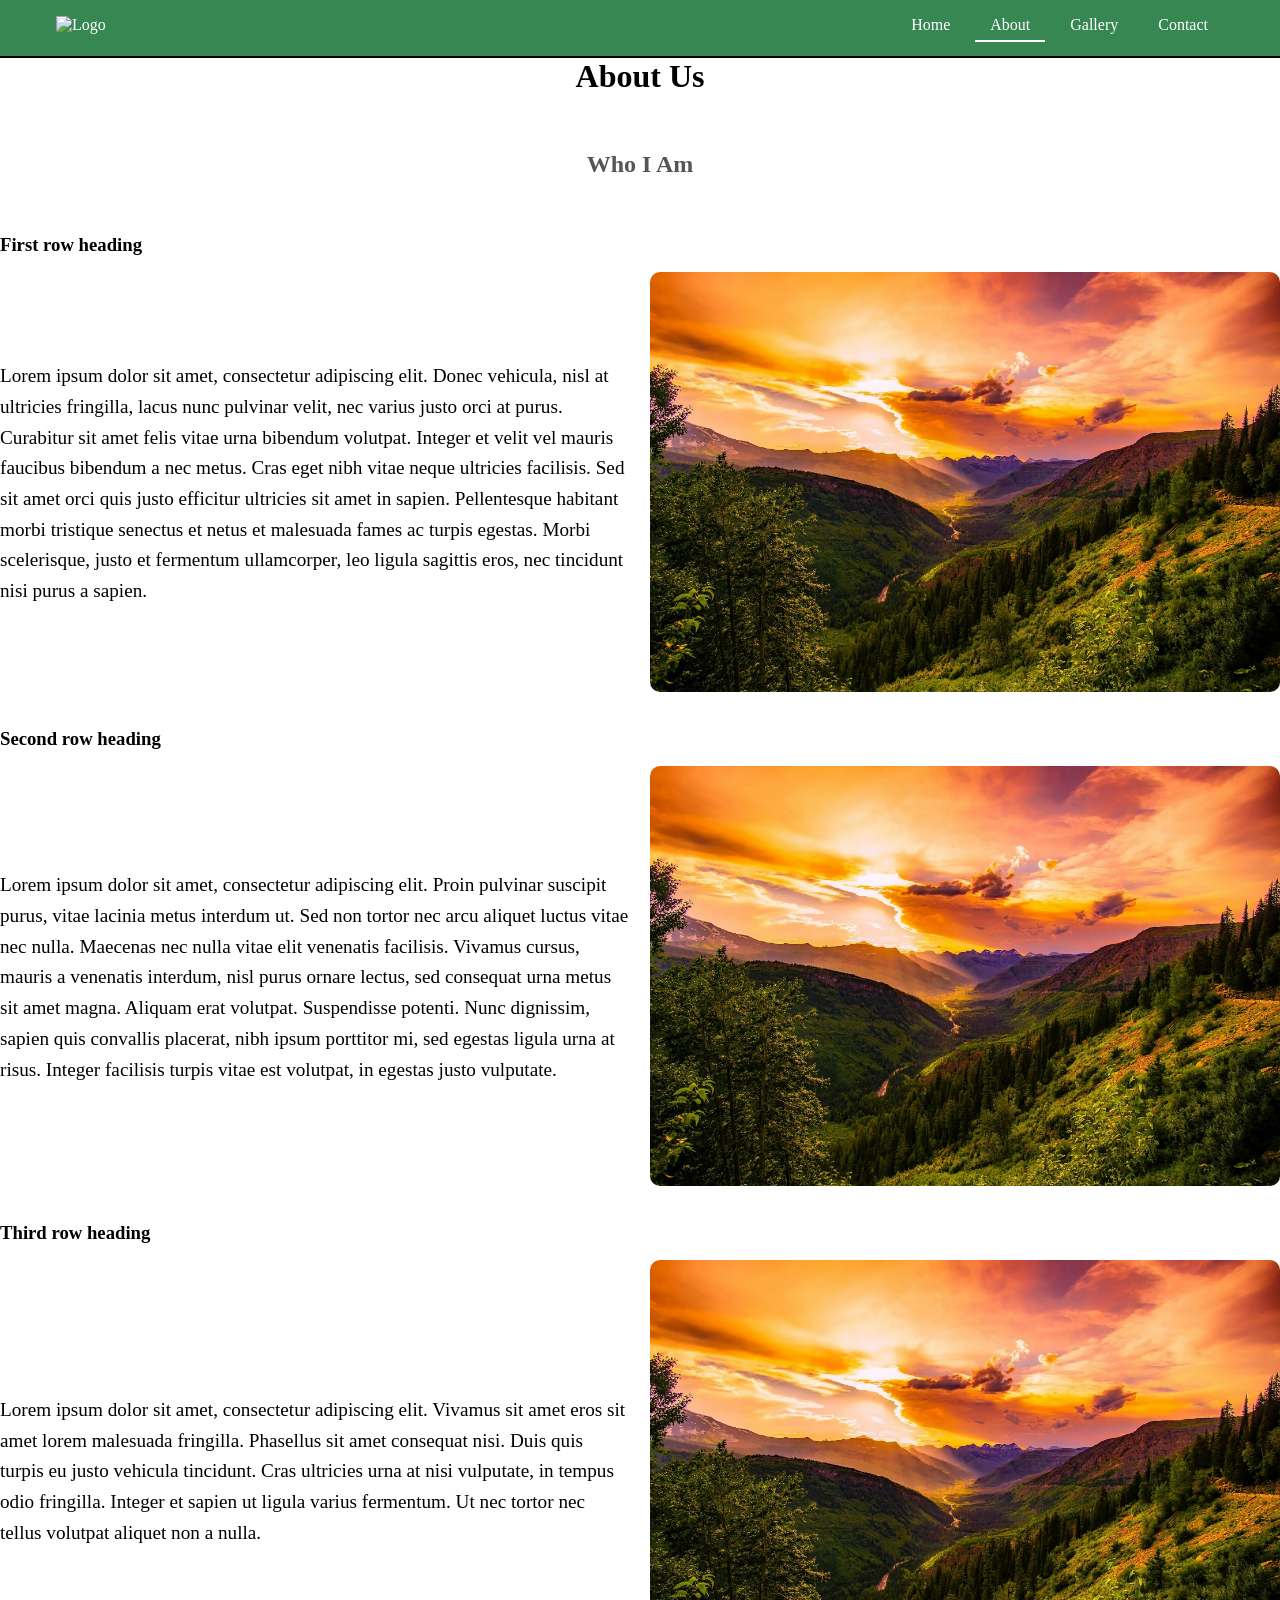
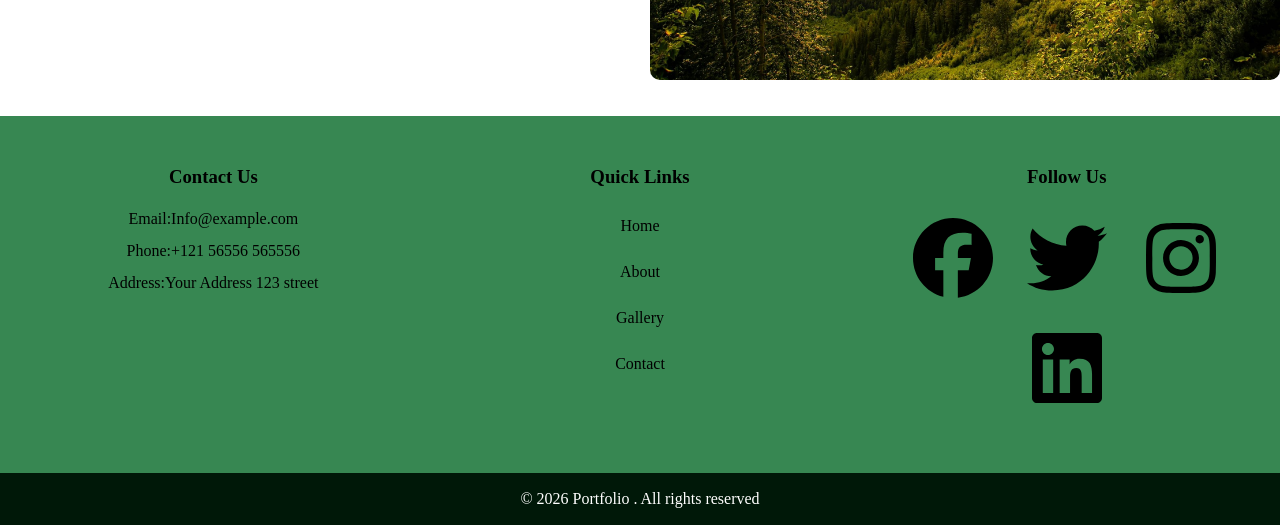
==== optomised-website/about.html @ ad442d19 "Add files via upload" ====
<!DOCTYPE html>
<html lang="en">
<head>
    <meta charset="UTF-8" />
    <meta name="description" content="The about page will help you to learn lots of information about me. Find out who I am, what skills I have, what my education is, the hobbies I do, and my experience with websites. ">
    <meta name="keywords" content="about, about us, information, portfolio, Who I Am, skills, education, hobbies, experience, edinburgh, scotland, website, web development">
    <meta name="author" content="Ben Wragg">
    <meta name="viewport" content="width=device-width, initial-scale=1.0">
    <title>About Us</title>
    <link rel="stylesheet" href="CSS/Style.css">
</head>
<body>
    
<!-- Start of NavBar -->

<button id="open-sidebar-button" onclick="openSidebar()">
  <svg xmlns="http://www.w3.org/2000/svg" height="40px" viewBox="0 -960 960 960" width="40px" fill="#c9c9c9"><path d="M165.13-254.62q-10.68 0-17.9-7.26-7.23-7.26-7.23-18t7.23-17.86q7.22-7.13 17.9-7.13h629.74q10.68 0 17.9 7.26 7.23 7.26 7.23 18t-7.23 17.87q-7.22 7.12-17.9 7.12H165.13Zm0-200.25q-10.68 0-17.9-7.27-7.23-7.26-7.23-17.99 0-10.74 7.23-17.87 7.22-7.13 17.9-7.13h629.74q10.68 0 17.9 7.27 7.23 7.26 7.23 17.99 0 10.74-7.23 17.87-7.22 7.13-17.9 7.13H165.13Zm0-200.26q-10.68 0-17.9-7.26-7.23-7.26-7.23-18t7.23-17.87q7.22-7.12 17.9-7.12h629.74q10.68 0 17.9 7.26 7.23 7.26 7.23 18t-7.23 17.86q-7.22 7.13-17.9 7.13H165.13Z"/></svg>
</button>

<nav id="navbar">
    <ul>
      <li>
        <button id="close-sidebar-button" onclick="closeSidebar()">
          <svg xmlns="http://www.w3.org/2000/svg" height="40px" viewBox="0 -960 960 960" width="40px" fill="#c9c9c9"><path d="m480-444.62-209.69 209.7q-7.23 7.23-17.5 7.42-10.27.19-17.89-7.42-7.61-7.62-7.61-17.7 0-10.07 7.61-17.69L444.62-480l-209.7-209.69q-7.23-7.23-7.42-17.5-.19-10.27 7.42-17.89 7.62-7.61 17.7-7.61 10.07 0 17.69 7.61L480-515.38l209.69-209.7q7.23-7.23 17.5-7.42 10.27-.19 17.89 7.42 7.61 7.62 7.61 17.7 0 10.07-7.61 17.69L515.38-480l209.7 209.69q7.23 7.23 7.42 17.5.19 10.27-7.42 17.89-7.62 7.61-17.7 7.61-10.07 0-17.69-7.61L480-444.62Z"/></svg>
        </button>
      </li>
      <li class="home-li"><a href="index.html"><img src="Images/logo.svg" alt="Logo"></a></li>        
      <li><a href="index.html">Home</a></li>
      <li><a class ="active-link" href="#">About</a></li>
      <li><a href="gallery.html">Gallery</a></li>
      <li><a href="contact.html">Contact</a></li>
      </ul>
    </div>
</nav>

<div id="overlay" onclick="closeSidebar()"></div>

<!-- End of Navbar -->






    <!-- About Content -->
    <main class="about-section">
        <div class="container">
            <div class="heading">
                <h1>About Us</h1>
            </div>
            <div class="sub-heading">
                <h2>Who I Am</h2>
            </div>
            <div class="about-content">
                <h3 class="row-heading">First row heading</h3>
                <div class="row">
                    <div class="text">
                        <p>Lorem ipsum dolor sit amet, consectetur adipiscing elit. Donec vehicula, nisl at ultricies fringilla, lacus nunc pulvinar velit, nec varius justo orci at purus. Curabitur sit amet felis vitae urna bibendum volutpat. Integer et velit vel mauris faucibus bibendum a nec metus. Cras eget nibh vitae neque ultricies facilisis. Sed sit amet orci quis justo efficitur ultricies sit amet in sapien. Pellentesque habitant morbi tristique senectus et netus et malesuada fames ac turpis egestas. Morbi scelerisque, justo et fermentum ullamcorper, leo ligula sagittis eros, nec tincidunt nisi purus a sapien.</p>
                    </div>
                    <div class="image">
                        <img src="Images/landscape-2.jpg" alt="About image">
                    </div>
                </div>
                <h3 class="row-heading">Second row heading</h3>
                <div class="row">
                    <div class="text">
                        <p>Lorem ipsum dolor sit amet, consectetur adipiscing elit. Proin pulvinar suscipit purus, vitae lacinia metus interdum ut. Sed non tortor nec arcu aliquet luctus vitae nec nulla. Maecenas nec nulla vitae elit venenatis facilisis. Vivamus cursus, mauris a venenatis interdum, nisl purus ornare lectus, sed consequat urna metus sit amet magna. Aliquam erat volutpat. Suspendisse potenti. Nunc dignissim, sapien quis convallis placerat, nibh ipsum porttitor mi, sed egestas ligula urna at risus. Integer facilisis turpis vitae est volutpat, in egestas justo vulputate.</p>
                    </div>
                    <div class="image">
                        <img src="Images/landscape-2.jpg" alt="About image">
                    </div>
                </div>
                <h3 class="row-heading">Third row heading</h3>
                <div class="row">
                    <div class="text">
                        <p>Lorem ipsum dolor sit amet, consectetur adipiscing elit. Vivamus sit amet eros sit amet lorem malesuada fringilla. Phasellus sit amet consequat nisi. Duis quis turpis eu justo vehicula tincidunt. Cras ultricies urna at nisi vulputate, in tempus odio fringilla. Integer et sapien ut ligula varius fermentum. Ut nec tortor nec tellus volutpat aliquet non a nulla.</p>
                    </div>
                    <div class="image">
                        <img src="Images/landscape-2.jpg" alt="About image">
                    </div>
                </div>
            </div>
        </div>
    </main>

<!-- Footer -->

<footer>
    <div class="container">
        <div class="footer-content">
            <h3>Contact Us</h3>
            <p>Email:Info@example.com</p>
            <p>Phone:+121 56556 565556</p>
            <p>Address:Your Address 123 street</p>
        </div>
        <div class="footer-content">
            <h3>Quick Links</h3>
                <ul class="list">
                <li><a href="index.html"><p>Home</p></a></li>
                <li><a href="about.html"><p>About</p></a></li>
                <li><a href="gallery.html"><p>Gallery</p></a></li>
                <li><a href="contact.html"><p>Contact</p></a></li>
                </ul>
        </div>
        <div class="footer-content">
            <h3>Follow Us</h3>
            <ul class="social-icons">
                <li><a href="https://en-gb.facebook.com/"><img src="Images/facebook.svg" alt="Facebook Icon"></img></a></li>
                <li><a href="https://x.com/?lang=en-gb"><img src="Images/twitter.svg" alt="Twitter Icon"></i></a></li>
                <li><a href="https://www.instagram.com/"><img src="Images/instagram.svg" alt="Instagram Icon"></img></a></li>
                <li><a href="https://www.linkedin.com/feed/"><img src="Images/linkedin.svg" alt="LinkedIn Icon"></i></a></li>
            </ul>
            </div>
    </div>
    <div class="bottom-bar">
        <p>&copy; 2026 Portfolio . All rights reserved</p>
    </div>
</footer>

<!-- End of Footer -->

<!--JavaScript-->
    <script src="navbar.js" defer></script>

</body>
</html>
---- optomised-website/CSS/Style.css ----
*{
    margin: 0;
    padding: 0;
    box-sizing: border-box;
}

/* Navbar CSS */
nav {
    background-color: #378752;
    border-bottom: 2px solid black;
    padding: 1em;
    text-align: right;
    color: white;
}

nav ul {
    list-style: none;
    display: flex;
    align-items: center;
    padding-right: 1em;
}

nav .home-li {
    margin-right: auto;
}

nav img {
    width: 75px;
    height: auto;
}

#navbar li{
    width: auto;
    text-align: center;
    list-style-type:none;
    padding-right: 2.5em;
    position: relative;
    color: white;
}
#navbar li a{
    position: relative;
    display: inline-block;
    padding-bottom: 6px;
    color: white;
    text-decoration: none;
}

#navbar li a::after{
    content: '';
    position: absolute;
    left: 50%;
    top: 100%;
    transform: translateX(-50%);
    width: 0;
    height: 2px;
    background: #ffffff;
    transition: width .25s;
}

#navbar li a:hover::after,
#navbar li a.active-link::after{
    width: 70px;
}



#open-sidebar-button{
    display: none;
    background: none;
    border: none;
    padding: 1em;
    margin-left: auto;
    cursor: pointer;
}

#close-sidebar-button{
    display: none;
    background: none;
    border: none;
    padding: 1em;
    cursor: pointer;
}

#overlay{
    background: rgba(0, 0, 0, 0.5);
    position: fixed;
    inset: 0;
    z-index: 9;
    display: none;
}



/* End of NavBar */

/* Start of About */
.about-section .container {
    display: flex;
    align-items: center;
    gap: 40px;
    flex-wrap: wrap;
    margin: auto;

}

.about-section .heading,
.about-section .sub-heading {
    width: 100%;
    text-align: center;
    margin-bottom: 1rem;
}
.about-section .sub-heading h2 {
    font-size: 1.5rem;
    color: #555;
}

.about-content .row-heading {
    width: 100%;
    text-align: left;
    margin-bottom: 1rem;
}

.about-section .about-content .row {
    display: grid;
    grid-template-columns: 1fr 1fr;
    align-items: center;
    gap: 20px;
    margin-bottom: 2rem;
}
.about-section .about-content .row .text p {
    font-size: 1.2rem;
    line-height: 1.6;
    margin: 0;
}
.about-section .about-content .row .image {
    text-align: center;
}
.about-section .about-content .row .image img {
    max-width: 100%;
    height: auto;
    border-radius: 10px;
}


/* Start of Gallery */

.gallery-page .container {
    max-width: 1100px;
    padding: 40px 20px;
    margin: auto;
}

.gallery-page .header {
    display: flex;
    justify-content: center;
    align-items: center;
    padding-top: 40px;
}

.gallery-page .sub-header {
    display: flex;
    justify-content: center;
    align-items: center;
    padding: 20px;
    padding-top: 20px;
    padding-bottom: 50px;
}

.gallery-page .heading {
    width: 100%;
    text-align: left;
    margin-bottom: 1rem;
}

.gallery-page .gallery-row {
    width: 100%;
    display: flex;
    flex-wrap: wrap;
    gap: 20px;
    margin-bottom: 20px;

}

.gallery-page .gallery-row img {
    flex: 20%;
    width: 300px;
    height: auto;
    border-radius: 10px;
}



/* End of Gallery */

/* Footer */

    footer{
        background: #378752;
        padding-top: 50px;
    }
    footer .container{
        width: 100%;
        margin: auto;
        display: flex;
        justify-content: center;
    }
    .footer-content{
        width:100%;
    }

    h3{
        margin-bottom: 15px;
        text-align: center;
    }
    .footer-content h3{
        color: #000;
    }
    .footer-content p{
        margin: auto;
        padding: 7px;
        text-align: center;
        color: #000;
    }
    .footer-content ul{
        text-align: center;
    }
    .list{
        padding: 0;
        color: #378752;
    }
    .list li{
        width: auto;
        text-align: center;
        list-style-type:none;
        padding: 7px;
        position: relative;
    }
    .list li::before{
        content: '';
        position: absolute;
        transform: translate(-50%,-50%);
        left: 50%;
        top: 100%;
        width: 0;
        height: 2px;
        background: #001808;
        transition-duration: .5s;
    }
    .list li:hover::before{
        width: 70px;
    }
    .social-icons{
        text-align: center;
        padding: 0;
    }
    .social-icons li{
        display: inline-block;
        text-align: center;
        padding: 5px;
    }
    .social-icons i{
        color: white;
        font-size: 25px;
    }
    .social-icons img {
        width: 100px;
        height: 100px;
        display: inline-block;
        vertical-align: middle;
        filter: none;
        text-align: center;

    }
    a{
        text-decoration: none;
    }
    a:hover{
        color: #001808;
    }
    .social-icons i:hover{
        color: #001808;
    }
    .bottom-bar{
        background: #001808;
        text-align: center;
        padding: 10px 0;
        margin-top: 50px;
    }
    .bottom-bar p{
        color: white !important;
        margin: 0;
        padding: 7px;
    }

/* End of Footer */

/* start of home page */

.home-page {
    width: 100%;
    display: flex;
    flex-direction: column;
    align-items: center;
}

/* Hero Section */
.hero {
    text-align: center;
    padding: 60px 20px;
    color: Black;
    width: 100%;
}

.hero h1 {
    font-size: 3rem;
    margin-bottom: 15px;
}

.hero p {
    max-width: 700px;
    margin: 0 auto 30px auto;
}

.btn {
    display: inline-block;
    padding: 12px 25px;
    background: lightgray;
    color: #4a90e2;
    text-decoration: none;
    border-radius: 6px;
    font-weight: bold;
    transition: 0.3s;
}

.btn:hover {
    background: gray;
}

.hero-image img {
    margin-top: 40px;
    max-width: 100%;
    border-radius: 10px;
}

.home-page .container {
    max-width: 1100px;
    padding: 40px 20px;
    width: 100%;
    margin: auto;
    display: flex;
    justify-content: center;
}

.section-heading {
    width: 100%;
    text-align: left;
    padding-left: 40px;
}

.features {
    background: white;
    padding: 20px;
    border-radius: 10px;
    margin-bottom: 25px;
    display: flex;
    flex-direction: column;
    text-align: center;
    gap: 20px;
    box-shadow: 0 3px 10px rgba(0,0,0,0.1);
	margin: 20px;
}

.features img {
    width: 100%;
    border-radius: 10px;
    object-fit: cover;
}

/* End of home page /*

/* Strat of contact section */

section {
    margin: 0;
    padding: 0;
    box-sizing: border-box;
    display: flex;
    justify-content: center;
    align-items: flex-start;
}

.contactUs {
    position: relative;
    width: 100%;
    max-width: 1200px;
    padding: 40px;
    box-sizing: border-box;
    margin: 0 auto;
}

.contactUs .title {
    display: flex;
    justify-content: center;
    align-items: center;
}

.form {
    grid-area: form;
    border-radius: 20px;
}

.info {
    grid-area: info;
    border-radius: 20px;
}

.map {
    grid-area: map;
    border-radius: 20px;
}

.contact {
    padding: 40px;
    background: #fff;
    box-shadow: 0 5px 35px rgba(0,0,0,0.15);
}

.box {
    position: relative;
    display: grid;
    grid-template-columns: 2fr 1fr;
    grid-template-rows: 5fr 4fr;
    grid-template-areas:
    "form info"
    "form map";
    grid-gap: 20px;
    margin-top: 20px;
}

.contact h2 {
    margin-bottom: 10px;
    color: #378752;
    text-align: center;
}

/* form */

.formBox {
    position: relative;
    width: 100%;
}

.formBox .row50 {
    display: flex;
    gap: 20px;
}

.inputBox {
    display: flex;
    flex-direction: column;
    margin-bottom: 10px;
    width: 50%;
}

.formBox .row100 .inputBox {
    width: 100%;
}

.inputBox span {
    margin-top: 10px;
    margin-bottom: 5px;
}

.input-title {
    color: #378752;
}

.inputBox input {
    padding: 10px;
    outline: none;
    border: 3px solid #378752;
    border-radius: 20px;
}

.inputBox textarea {
    padding: 10px;
    outline: none;
    border-radius: 20px;
    border: 3px solid #378752;
    resize: none;
    min-height: 220px;
    margin-bottom: 10px;
}

.inputBox input[type="submit"] {
    border: 3px solid #196834;
    background-color: #378752;
    border-radius: 30px;
    padding: 15px 32px;
    text-align: center;
    text-decoration: none;
    display: inline-block;
    font-size: 16px;
    cursor: pointer;
    width: auto;
    list-style-type:none;
    position: relative;
    color: #000;
}

.inputBox ::placeholder {
    color: lightgray;
}

.error-msg {
    color: #ff4d4d;
    font-size: 0.8em;
    margin-top: 5px;
    font-weight: bold;
}

.inputBox input:invalid {
    border-color: #ff4d4d;
}

/* Info */

.info {
    background: #196834;
    color: #fff;
}

.info h2 {
    justify-content: center;
    align-items: center;
    color: #fff;
}

.info .infoBox div {
    display: flex;
    align-items: center;
    margin-bottom: 10px;
    
}

.info .infoBox div span {
    min-width: 40px;
    height: 40px;
    color: #fff;
    background: #378752;
    display: flex;
    justify-content: center;
    align-items: center;
    border-radius: 50%;
    margin-right: 15px;
}

.info .infoBox ion-icon {
    color: #fff;
}

.contact .info .infobox {
    color: #fff;
}

.info .infoBox div p {
    color: #fff;
}

.info .infoBox div a {
    color: #fff;
    text-decoration: none;
}

.sci {
    margin-top: 40px;
    display: flex;
        font-size: 2em;
}

.sci li {
    list-style: none;
    margin-right: 15px;
}

.sci li a {
    color: #fff;
    font-size: 2em;
    color: #ccc;
}

.sci li a:hover {
    color: #fff;
}

/* map */

.map {
    padding: 0;
}

.map iframe {
    width: 100%;
    height: 100%;
}

/* end of contact section */





/* Media Querys */

    /* NavBar */

    @media screen and (max-width: 768px) {

    #open-sidebar-button {
        display: block;
    }

    #close-sidebar-button {
        display: block;
    }

    nav {
        position: fixed;
        top: 0;
        right: -100%;
        height: 100vh;
        width: min(15em, 100%);
        z-index: 10;
        border-left: 1px solid black;
        transition: right 300ms ease-out;
    }

    nav.show {
        right: 0;
    }

    nav.show ~ #overlay{
        display: block;
    }

    nav ul{
        width: 100%;
        flex-direction: column;
    }

    nav a {
        width: 100%;
        padding-left: 2.5em;
    }

    nav a.active-link {
        background-color: #196834;
    }

    nav .home-li {
        margin-right: unset;
    }
}

    /* End of NavBar */

    /* Footer */

    @media (max-width: 700px) {
        .container{
            flex-direction: column;
            align-items: center;
        }
        .footer-content {
            width: 100%;
            padding: 20px 15px;
            background-color: transparent;
        }
        .bottom-bar{
            margin-top: 20px;
        }
    }

    /* End of Footer */


    /* start of contact section */
@media (max-width: 1150px) {

    section {
        height: 200vh;
    }

    .box {
        position: relative;
        display: grid;
        grid-template-columns: 1fr;
        grid-template-rows: auto;
        grid-template-areas: 
            "form"
            "info"
            "map";
    }

    .map {
        padding: 0;
        min-height: 300px;
    }

    .formBox .row50 {
        display: flex;
        gap: 0;
        flex-direction: column;
    }

    .inputBox {
        width: 100%;
    }

    .contact {
        padding: 30px;
    }

    .map {
        min-height: 300px;
        padding: 0;
    }
}
/* end of contact section */


@media (max-width: 768px) {
    .features {
        flex-direction: column;
        text-align: center;
    }
    
    .features img {
        width: 100%;
    }
}

/* Start of About */

@media (max-width: 768px) {
    .about-section .about-content .row {
        grid-template-columns: 1fr;
        gap: 15px;
    }
    .about-section .about-content .row .text p {
        font-size: 1.1rem;
    }
    .about-section .sub-heading h2 {
        font-size: 1.3rem;
    }
}

/* End of About */


/* End of Media Querys */
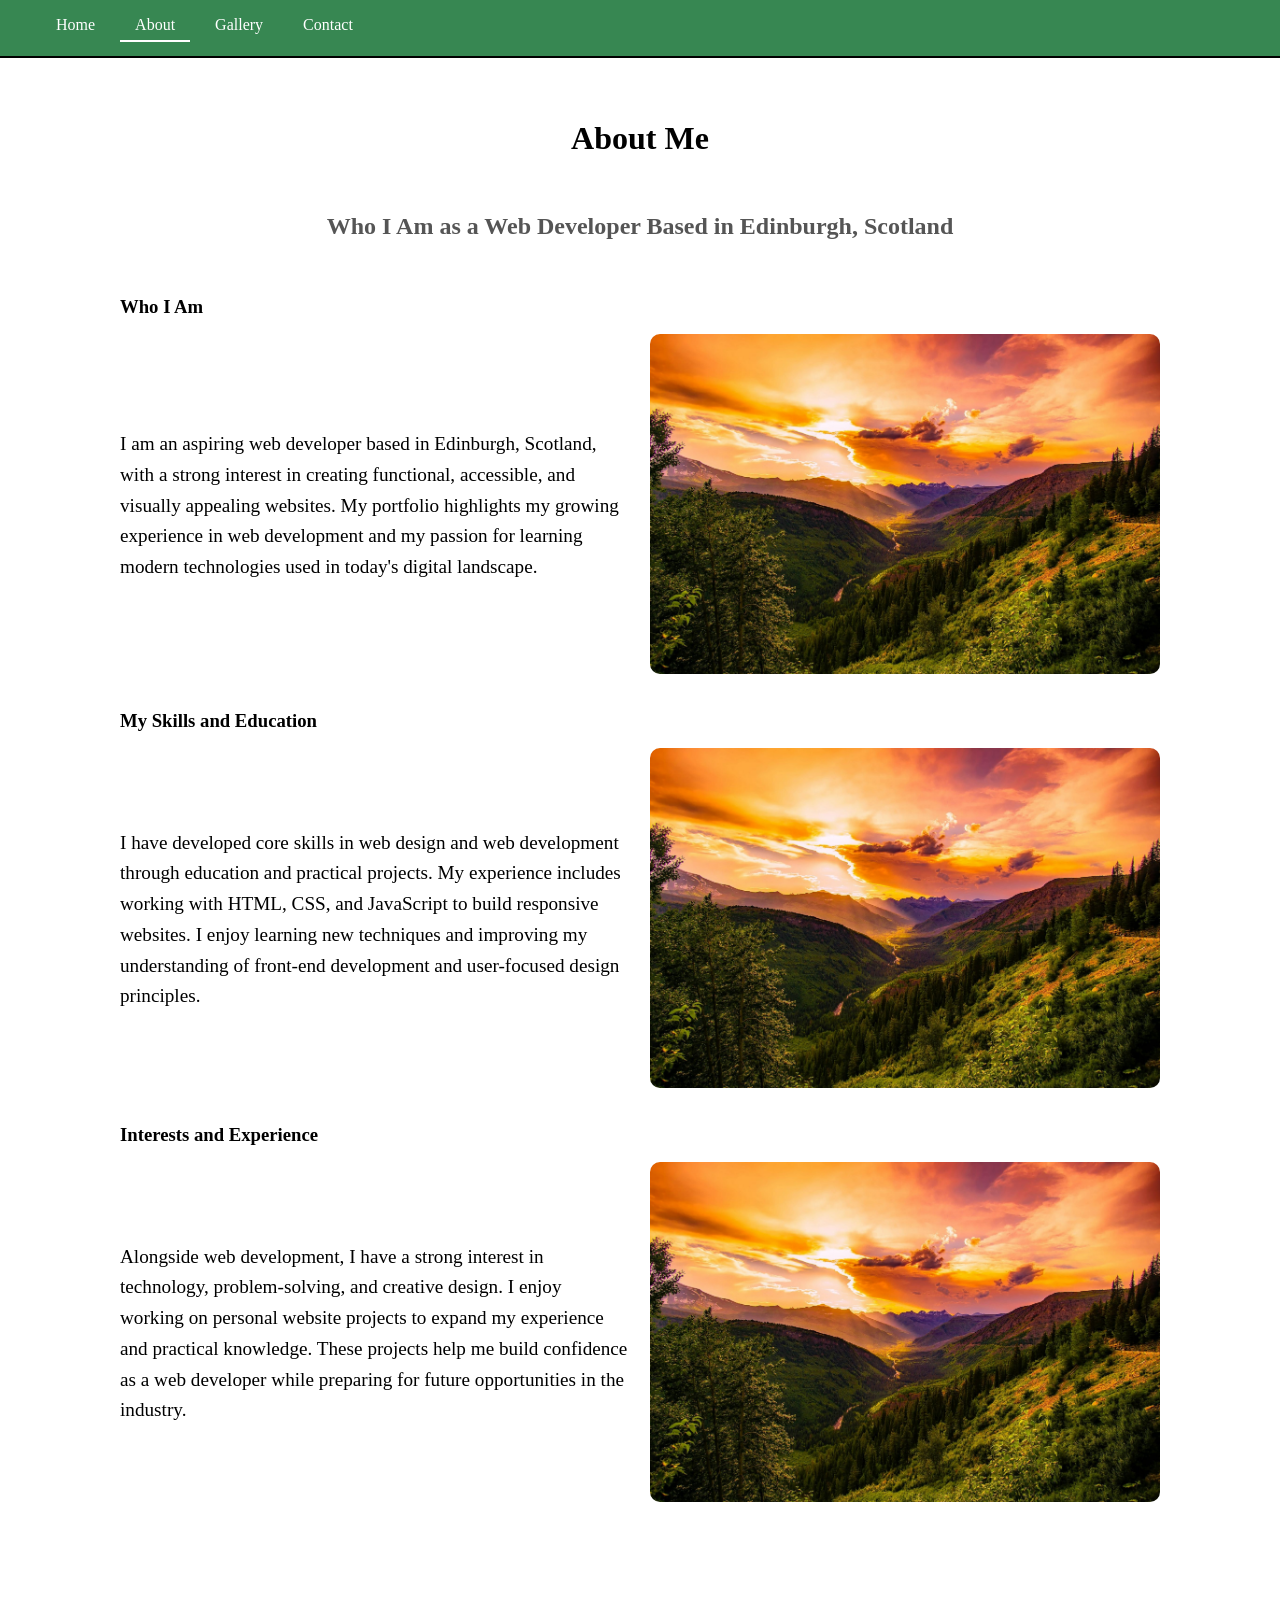
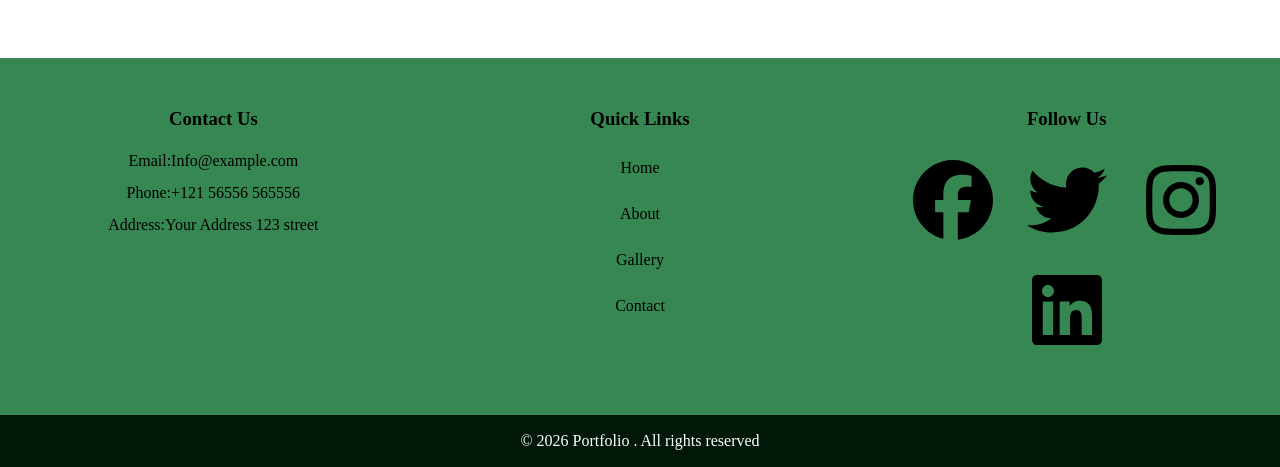
==== commit fba9cb8e: "update" ====
--- a/optomised-website/about.html
+++ b/optomised-website/about.html
@@ -6,7 +6,7 @@
     <meta name="keywords" content="about, about us, information, portfolio, Who I Am, skills, education, hobbies, experience, edinburgh, scotland, website, web development">
     <meta name="author" content="Ben Wragg">
     <meta name="viewport" content="width=device-width, initial-scale=1.0">
-    <title>About Us</title>
+    <title>About</title>
     <link rel="stylesheet" href="CSS/Style.css">
 </head>
 <body>
@@ -24,56 +24,66 @@
           <svg xmlns="http://www.w3.org/2000/svg" height="40px" viewBox="0 -960 960 960" width="40px" fill="#c9c9c9"><path d="m480-444.62-209.69 209.7q-7.23 7.23-17.5 7.42-10.27.19-17.89-7.42-7.61-7.62-7.61-17.7 0-10.07 7.61-17.69L444.62-480l-209.7-209.69q-7.23-7.23-7.42-17.5-.19-10.27 7.42-17.89 7.62-7.61 17.7-7.61 10.07 0 17.69 7.61L480-515.38l209.69-209.7q7.23-7.23 17.5-7.42 10.27-.19 17.89 7.42 7.61 7.62 7.61 17.7 0 10.07-7.61 17.69L515.38-480l209.7 209.69q7.23 7.23 7.42 17.5.19 10.27-7.42 17.89-7.62 7.61-17.7 7.61-10.07 0-17.69-7.61L480-444.62Z"/></svg>
         </button>
       </li>
-      <li class="home-li"><a href="index.html"><img src="Images/logo.svg" alt="Logo"></a></li>        
       <li><a href="index.html">Home</a></li>
       <li><a class ="active-link" href="#">About</a></li>
       <li><a href="gallery.html">Gallery</a></li>
       <li><a href="contact.html">Contact</a></li>
       </ul>
-    </div>
 </nav>
 
 <div id="overlay" onclick="closeSidebar()"></div>
 
 <!-- End of Navbar -->
 
-
-
-
-
+<div class="page">
 
     <!-- About Content -->
     <main class="about-section">
         <div class="container">
             <div class="heading">
-                <h1>About Us</h1>
+                <h1>About Me</h1>
             </div>
             <div class="sub-heading">
-                <h2>Who I Am</h2>
+                <h2>Who I Am as a Web Developer Based in Edinburgh, Scotland</h2>
             </div>
             <div class="about-content">
-                <h3 class="row-heading">First row heading</h3>
+                <h3 class="row-heading">Who I Am</h3>
                 <div class="row">
                     <div class="text">
-                        <p>Lorem ipsum dolor sit amet, consectetur adipiscing elit. Donec vehicula, nisl at ultricies fringilla, lacus nunc pulvinar velit, nec varius justo orci at purus. Curabitur sit amet felis vitae urna bibendum volutpat. Integer et velit vel mauris faucibus bibendum a nec metus. Cras eget nibh vitae neque ultricies facilisis. Sed sit amet orci quis justo efficitur ultricies sit amet in sapien. Pellentesque habitant morbi tristique senectus et netus et malesuada fames ac turpis egestas. Morbi scelerisque, justo et fermentum ullamcorper, leo ligula sagittis eros, nec tincidunt nisi purus a sapien.</p>
+                        <p>
+                        I am an aspiring web developer based in Edinburgh, Scotland, with a strong interest in
+                        creating functional, accessible, and visually appealing websites. My portfolio highlights
+                        my growing experience in web development and my passion for learning modern technologies
+                        used in today's digital landscape.
+                        </p>
                     </div>
                     <div class="image">
                         <img src="Images/landscape-2.jpg" alt="About image">
                     </div>
                 </div>
-                <h3 class="row-heading">Second row heading</h3>
+                <h3 class="row-heading">My Skills and Education</h3>
                 <div class="row">
                     <div class="text">
-                        <p>Lorem ipsum dolor sit amet, consectetur adipiscing elit. Proin pulvinar suscipit purus, vitae lacinia metus interdum ut. Sed non tortor nec arcu aliquet luctus vitae nec nulla. Maecenas nec nulla vitae elit venenatis facilisis. Vivamus cursus, mauris a venenatis interdum, nisl purus ornare lectus, sed consequat urna metus sit amet magna. Aliquam erat volutpat. Suspendisse potenti. Nunc dignissim, sapien quis convallis placerat, nibh ipsum porttitor mi, sed egestas ligula urna at risus. Integer facilisis turpis vitae est volutpat, in egestas justo vulputate.</p>
+                        <p>
+                        I have developed core skills in web design and web development through education and
+                        practical projects. My experience includes working with HTML, CSS, and JavaScript to build
+                        responsive websites. I enjoy learning new techniques and improving my understanding of
+                        front-end development and user-focused design principles.
+                        </p>
                     </div>
                     <div class="image">
                         <img src="Images/landscape-2.jpg" alt="About image">
                     </div>
                 </div>
-                <h3 class="row-heading">Third row heading</h3>
+                <h3 class="row-heading">Interests and Experience</h3>
                 <div class="row">
                     <div class="text">
-                        <p>Lorem ipsum dolor sit amet, consectetur adipiscing elit. Vivamus sit amet eros sit amet lorem malesuada fringilla. Phasellus sit amet consequat nisi. Duis quis turpis eu justo vehicula tincidunt. Cras ultricies urna at nisi vulputate, in tempus odio fringilla. Integer et sapien ut ligula varius fermentum. Ut nec tortor nec tellus volutpat aliquet non a nulla.</p>
+                        <p>
+                        Alongside web development, I have a strong interest in technology, problem-solving, and
+                        creative design. I enjoy working on personal website projects to expand my experience and
+                        practical knowledge. These projects help me build confidence as a web developer while
+                        preparing for future opportunities in the industry.
+                        </p>
                     </div>
                     <div class="image">
                         <img src="Images/landscape-2.jpg" alt="About image">
@@ -82,6 +92,8 @@
             </div>
         </div>
     </main>
+
+</div>
 
 <!-- Footer -->
 
--- a/optomised-website/CSS/Style.css
+++ b/optomised-website/CSS/Style.css
@@ -2,6 +2,12 @@
     margin: 0;
     padding: 0;
     box-sizing: border-box;
+}
+
+.page {
+    max-width: 1200px;
+    margin: auto;
+    padding: 80px 40px;
 }
 
 /* Navbar CSS */
@@ -11,6 +17,11 @@
     padding: 1em;
     text-align: right;
     color: white;
+    position: fixed;
+    top: 0;
+    left: 0;
+    width: 100%;
+    z-index: 10;
 }
 
 nav ul {
@@ -100,7 +111,7 @@
     gap: 40px;
     flex-wrap: wrap;
     margin: auto;
-
+    padding: 40px;
 }
 
 .about-section .heading,
@@ -144,20 +155,20 @@
 
 /* Start of Gallery */
 
-.gallery-page .container {
+.gallery .container {
     max-width: 1100px;
     padding: 40px 20px;
     margin: auto;
 }
 
-.gallery-page .header {
+.gallery .header {
     display: flex;
     justify-content: center;
     align-items: center;
     padding-top: 40px;
 }
 
-.gallery-page .sub-header {
+.gallery .sub-header {
     display: flex;
     justify-content: center;
     align-items: center;
@@ -166,13 +177,13 @@
     padding-bottom: 50px;
 }
 
-.gallery-page .heading {
+.gallery .heading {
     width: 100%;
     text-align: left;
     margin-bottom: 1rem;
 }
 
-.gallery-page .gallery-row {
+.gallery .gallery-row {
     width: 100%;
     display: flex;
     flex-wrap: wrap;
@@ -181,7 +192,7 @@
 
 }
 
-.gallery-page .gallery-row img {
+.gallery .gallery-row img {
     flex: 20%;
     width: 300px;
     height: auto;
@@ -296,10 +307,8 @@
 
 /* start of home page */
 
-.home-page {
-    width: 100%;
-    display: flex;
-    flex-direction: column;
+.home {
+    width: 100%;
     align-items: center;
 }
 
@@ -338,11 +347,14 @@
 
 .hero-image img {
     margin-top: 40px;
-    max-width: 100%;
+    max-width: 1100px;
+    max-height: 500px;
+    width: 100%;
+    height: auto;
     border-radius: 10px;
 }
 
-.home-page .container {
+.home .container {
     max-width: 1100px;
     padding: 40px 20px;
     width: 100%;
@@ -375,6 +387,12 @@
     border-radius: 10px;
     object-fit: cover;
 }
+
+.fearures-list{
+    text-align: left;
+    padding: 0 20px;
+}
+
 
 /* End of home page /*
 
